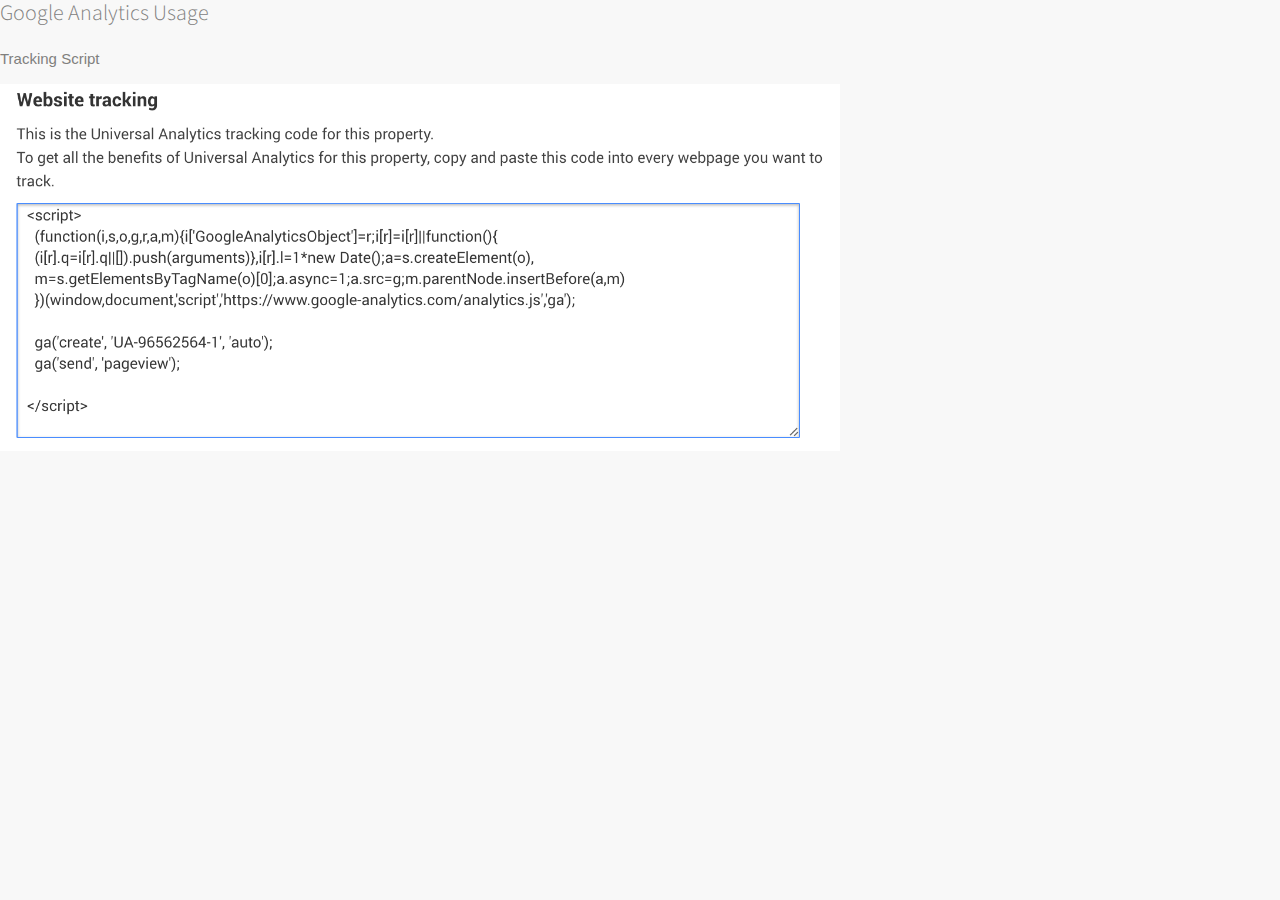
==== ga.html @ 7e285c98 "added ga" ====
<!DOCTYPE html>
<html class="no-js">
    <!-- Styles -->
    <link href='http://fonts.googleapis.com/css?family=Source+Sans+Pro:300,400,600' rel='stylesheet' type='text/css'>
    <link href="styles/main.css" rel="stylesheet" media="screen, print" type="text/css">
    <script src="lib/modernizr-2.6.2.js"></script>
<head>
<title>Google Analytics Usage</title>
</head>

<body>
<div id="container" style="left: 0px;">
        <section id="content">
			<div id="preamble" class="home">
        		<div class="preamble">
				<!-- Define the overall heading for the webpage -->
					<h1>  Google Analytics Usage</h1>
                        <h2>  Tracking Script</h2>
                        <img src="images/ga.png" style="width: 70%" />
                        <br />



				</div>
			</div>




</div><!-- container -->
<div id="no-script">
        <div>
            <p>
                This website is fully responsive and requires Javascript.<br>
                Please <a href="http://enable-javascript.com/">enable javascript</a> to use this site without issue.</p>
        </div>
    </div><!-- no-script -->
    <script>
  (function(i,s,o,g,r,a,m){i['GoogleAnalyticsObject']=r;i[r]=i[r]||function(){
  (i[r].q=i[r].q||[]).push(arguments)},i[r].l=1*new Date();a=s.createElement(o),
  m=s.getElementsByTagName(o)[0];a.async=1;a.src=g;m.parentNode.insertBefore(a,m)
  })(window,document,'script','https://www.google-analytics.com/analytics.js','ga');

  ga('create', 'UA-96562564-1', 'auto');
  ga('send', 'pageview');

    </script>
    
    <script src="ajax/jquery-1.11.0.min.js"></script>
    <script src="scripts/pyaari-main.1.0.js"></script>
    <script src="scripts/pyaari-menu.1.0.js"></script>
    <script>
        $(document).ready(function () {
            PfdMenu._ctor();
        });
    </script>
    

    <script>
        $(document).ready(function(){
           ReadMore.init();
        })
    </script>
</body>
</html>
---- styles/main.css ----
* {
  -moz-appearance: none;
  -moz-border-radius: 0;
  -webkit-appearance: none;
  -webkit-border-radius: 0;
  margin: 0;
  padding: 0; }

.cf {
  zoom: 1; }

.cf:after,
.cf:before {
  content: ' ';
  display: table; }

.cf:after {
  clear: both; }

a:link,
a:visited {
  color: inherit; }

a:hover,
a:active {
  outline: 0; }

a:focus {
  outline: thin dotted; }

h1, h2, h3, h4, h5, h6 {
  font-size: 100%; }

img {
  border-style: none;
  vertical-align: bottom; }

fieldset {
  border-style: none; }

html, body {
  height: 100%; }

body {
  -moz-text-size-adjust: none;
  -ms-text-size-adjust: none;
  -webkit-text-size-adjust: none;
  background-color: #f8f8f8;
  font: normal normal 62.5%/1em 'Source Sans Pro', sans-serif;
  font-size: 62.5%; }

article, aside, details, figcaption, figure, footer, header, hgroup, main, menu, nav, 
section, summary {
  display: block; }

audio, canvas, video {
  display: inline-block; }



#no-script{background-color:#212328;color:#80807e;display:none;left:0;height:130px;position:fixed;top:0;width:100%;z-index:10000}
#no-script div{font-size:14px;font-weight:300;line-height:1em;padding:60px;text-align:left;width:100%;}
#no-script a{color:#fff;text-decoration:underline;}
#no-script a:active,#no-script a:hover{color:#80807e;text-decoration:none;}
.no-js #no-script{display:block;}
.no-js body{margin-top:75px;}
#container{min-height:100%;position:relative;}

section#content{padding-bottom:194px;}

section#content .strong{color:#212328;}

section#content header{padding:0 60px 60px;}

section#content #pfd{padding:60px 0}

section#content #pfd img{height:28px;width:140px}

section#content #preamble,

section#content article{max-width:1200px}

section#content #preamble h1,

section#content article h1{color:#212328;font:300 22px/1.2em Source Sans Pro,sans-serif;padding-bottom:1em}

section#content #preamble h2,

section#content article h2{color:#80807e;font:300 15px/1.4em museo-sans,sans-serif;padding-bottom:1em}

section#content #preamble h3,

section#content article h3{color:#212328;font:300 15px/1.4em museo-sans,sans-serif}
section#content #preamble p,

section#content article p{color:#80807e;font:300 15px/1.2em Source Sans Pro,sans-serif;padding-bottom:1em}

section#content #preamble p.space-after,

section#content article p.space-after{padding-bottom:50px}

section#content #preamble .em,

section#content article .em{color:#80807e;font:300 22px/1.2em Source Sans Pro,sans-serif;padding-bottom:1em}

section#content #preamble a,

section#content article a{border-bottom:1px solid #212328;color:#212328;text-decoration:none}

section#content #preamble a:hover,

section#content article a:hover{border-bottom-color:#80807e;color:#80807e}

section#content #preamble.home h1{color:#80807e}

section#content #our-work{zoom:1}
section#content #our-work:after,

section#content #our-work:before{content:' ';display:table}

section#content #our-work:after{clear:both}

section#content #our-work{margin-bottom:0}

section#content #our-work ul{list-style:none}

section#content #our-work ul li{display:block;float:left;height:359px;width:449px;position:relative}

section#content #our-work ul li a{text-decoration:none}

section#content #our-work ul li img{width:95%}


section#content #our-work ul li .overlay{background-color:rgba(248,129,75,.9);height:95%;left:0;position:absolute;top:0;width:95%;opacity:0;-webkit-transition:all .4s ease-in-out;-moz-transition:all .4s ease-in-out;-o-transition:all .4s ease-in-out;-ms-transition:all .4s ease-in-out;transition:all .4s ease-in-out}

section#content #our-work ul li .overlay:hover{background-color:rgba(248,129,75,.9);height:95%;left:0;position:absolute;top:0;width:95%;opacity:1;-webkit-transition:all .4s ease-in-out;-moz-transition:all .4s ease-in-out;-o-transition:all .4s ease-in-out;-ms-transition:all .4s ease-in-out;transition:all .4s ease-in-out}

section#content #our-work ul li .overlay summary{bottom:30px;left:60px;padding-right:30px;position:absolute}
section#content #our-work ul li .overlay summary h2{background:url(../images/pfd-sprites.png) no-repeat left bottom;color:#fff;font:400 20px/1em Source Sans Pro,sans-serif;padding-bottom:15px}
section#content #our-work ul li .overlay summary h3{color:#813815;font:300 15px/0.9em Source Sans Pro,sans-serif;padding-top:12px}
section#content #our-work ul li .overlay .loves{-moz-borderradius:40px;-webkit-borderradius:40px;background-color:#fff;border-radius:40px;height:80px;position:absolute;right:60px;text-align:center;top:60px;width:80px}
section#content #our-work ul li .overlay .loves span{background:transparent url(../images/pfd-sprites.png) no-repeat right -121px;color:#ed7b47;font:300 15px/1.4em museo-sans,sans-serif;line-height:80px;padding-right:25px}
section#content #pfd-work{position:relative;zoom:1}
section#content #pfd-work footer{bottom:-80px;padding:50px 60px 0;position:absolute;right:0}
section#content #pfd-work footer #other-projects{float:right;list-style:none}
section#content #pfd-work footer #other-projects li{float:left;margin-left:12px}
section#content #pfd-work footer #other-projects a{background:#f8f8f8 url(../images/pfd-sprites.png) no-repeat;display:block;height:30px;text-indent:-8000px;width:34px}
section#content #pfd-work footer #other-projects a.previous-work{background-position:0 -30px}
section#content #pfd-work footer #other-projects a.next-work{background-position:0 -60px}
section#content #pfd-work:after,
section#content #pfd-work:before{content:' ';display:table}
section#content #pfd-work:after{clear:both}
section#content #work-bio{left:0;position:fixed;top:0;width:40%}
section#content #work-bio #preamble h1{line-height:1em;padding-bottom:0}
section#content #work-bio #preamble h2,
section#content #work-bio #preamble p.space-after{padding-bottom:50px}
section#content #work-bio #links{height:80px;list-style:none;margin:40px 0}
section#content #work-bio #links li{float:left;margin-right:40px}
section#content #work-bio #links #ilovethis{-moz-borderradius:40px;-webkit-borderradius:40px;background-color:#fc3e3c;border-radius:40px;cursor:pointer;display:block;height:80px;text-align:center;width:80px}
section#content #work-bio #links #ilovethis span{background:transparent url(../images/pfd-sprites.png) no-repeat right -201px;color:#fff;font:300 15px/1.4em museo-sans,sans-serif;line-height:80px;padding-right:25px}
section#content #work-bio #links #ilovethis.unloved,
section#content #work-bio #links #ilovethis:hover{background:#212328 url(../images/pfd-sprites.png) no-repeat 10px -170px}
section#content #work-bio #links #ilovethis.unloved span,
section#content #work-bio #links #ilovethis:hover span{display:none}
section#content #work-bio #links #ilovethis.loved:hover{background-image:none}
section#content #work-bio #links #ilovethis.loved:hover span{display:inline}
section#content #work-bio #links #home{-moz-borderradius:40px;-webkit-borderradius:40px;background:#fc3e3c url(../images/pfd-sprites.png) no-repeat 50% -250px;border-radius:40px;cursor:pointer;display:block;height:80px;text-indent:-8000px;width:80px}
section#content #work-visuals{float:right;width:60%}
section#content #work-visuals ul{list-style:none}
section#content #work-visuals ul li{line-height:0;margin-bottom:10px}
section#content #work-visuals ul li img{width:100%}
section#content #preamble a.read-more{border-style:none;color:#212328;font:300 15px/1.4em Source Sans Pro,sans-serif;text-decoration:none}
section#content #preamble a.read-more:hover{color:#80807e}
section #what-we-do header{background:transparent url(../images/grass.jpg) no-repeat 50% top fixed;padding:0 60px}
section#content #what-we-do header #preamble{padding-bottom:60px}
section #what-we-do article{padding:120px 60px}
section #what-we-do article h2{color:#212328;font:300 22px/1.2em Source Sans Pro,sans-serif}
section#content footer#msf{bottom:0;left:0;position:absolute;width:100%}footer#msf .wrapper{border-top:1px solid #e4e4e4;height:73px;margin:0 60px}footer#msf ul#lets-be-social{float:left;width:230px;list-style:none}footer#msf ul#lets-be-social li{float:left;padding-right:8px}footer#msf div#legal{float:right;font:400 15px/1em Source Sans Pro,sans-serif;text-align:right;width:300px}footer#msf div#legal span{padding-right:36px}footer#msf li a,footer#msf span{line-height:73px}footer#msf #legal span{line-height:20px;margin-top:20px;display:block;background:url(../images/footer-198seven.png) right center no-repeat}footer#msf a{font:300 14px museo-sans,sans-serif;text-decoration:none}footer#msf a:hover{color:#80807e}nav#toc{background-color:#212328;height:100%;position:fixed;right:-240px;top:0;width:240px}nav#toc ul{list-style:none;padding:60px 40px 0}nav#toc ul li{border-top:1px solid #424650;padding:4px 0 5px}nav#toc ul li a{color:#80807e;font:300 15px/2em museo-sans,sans-serif;text-decoration:none}nav#toc ul li a.active,nav#toc ul li a:hover{color:#fff}nav#toc ul li:first-child{border-top:none}nav#toc a#toc-actuator{background:#f8f8f8 url(../images/pfd-sprites.png) no-repeat left top;cursor:pointer;display:block;height:30px;left:-94px;position:absolute;text-indent:-8000px;top:60px;width:34px;z-index:5000}@media screen and (max-width:1200px){footer#msf .wrapper{margin:0 30px}
section#content header{padding:0 30px 60px}
section#content #pfd{padding-top:30px}
section#content #our-work ul li .overlay summary{left:30px}
section#content #our-work ul li .overlay .loves{right:30px;top:30px}
section#content #pfd-work footer{padding:50px 30px 0}
section#content #what-we-do header{padding:0 30px}
section#content #what-we-do article{padding:120px 30px}
section#content #what-we-do #web-design .parallax{background:#ededeb url(/images/web-development-med.jpg) no-repeat 50% 0!important;height:750px}
section#content #what-we-do #identity article{padding:120px 30px}nav#toc ul{padding-top:30px}nav#toc a#toc-actuator{left:-64px;top:30px}}@media screen and (max-width:768px){
section#content #work-bio{float:none;position:relative;width:auto}
section#content #work-visuals{float:none;width:auto}
section#content #pfd-work #links{display:none}
section#content #what-we-do 
section{height:auto!important}
section#content #what-we-do 
section article{padding:60px 30px}
section#content #what-we-do #web-design .parallax{background:#ededeb url(/images/web-development-sm.jpg) no-repeat 50% 0!important;height:460px}
section#content #what-we-do #identity{border-bottom:none}
section#content #what-we-do #identity article{padding:60px 30px}
section#content #pfd-about #example-photographs li,
section#content #what-we-do #photography #example-photographs li{width:100%!important}
section#content p.em{font:300 15px/1.4em museo-sans,sans-serif!important}}@media screen and (max-width:460px){
section#content{padding-bottom:234px}
section#content #what-we-do #photography #example-photographs li{min-height:50px}footer#msf .wrapper{padding:20px 0}footer#msf ul#lets-be-social{float:none;width:auto;zoom:1}footer#msf ul#lets-be-social:after,footer#msf ul#lets-be-social:before{content:' ';display:table}footer#msf ul#lets-be-social:after{clear:both}footer#msf div#legal{float:none;width:auto}footer#msf div#legal span{display:block;padding-left:0;text-align:left}footer#msf li a,footer#msf span{line-height:2em}}
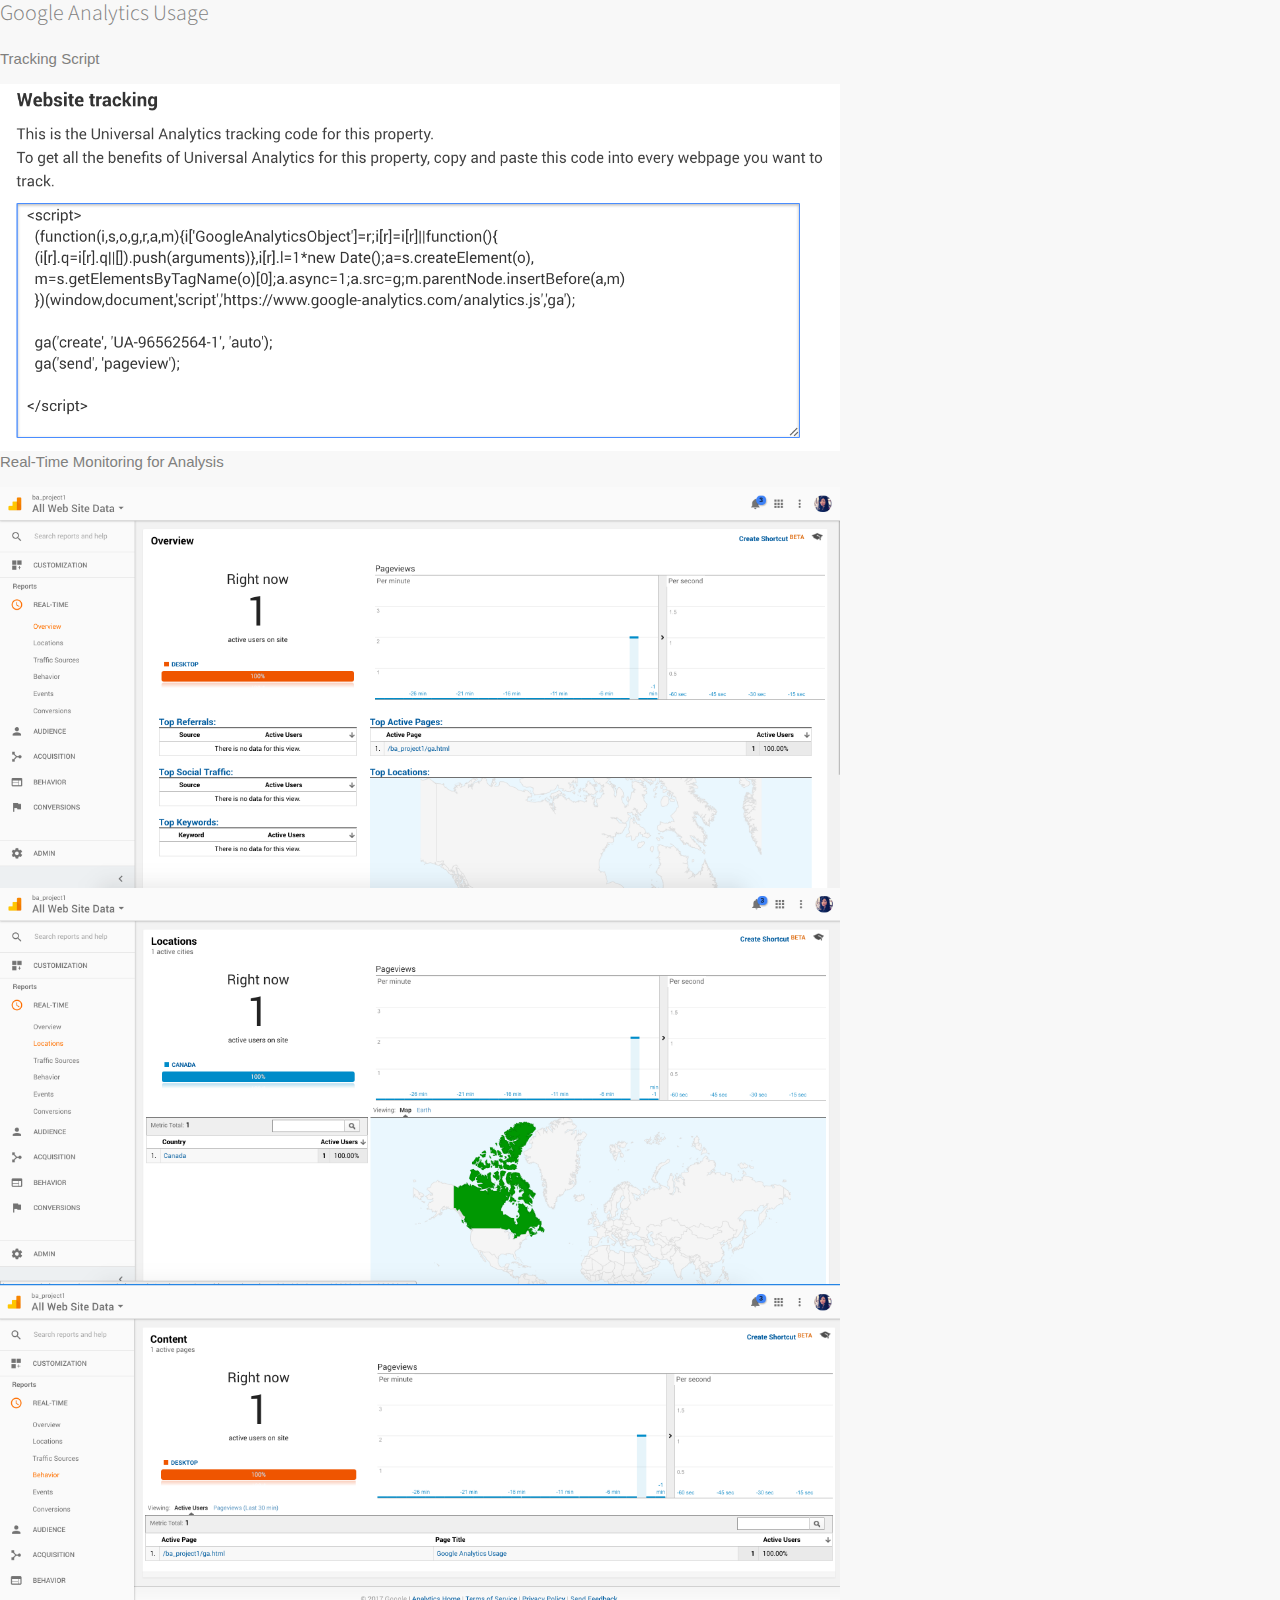
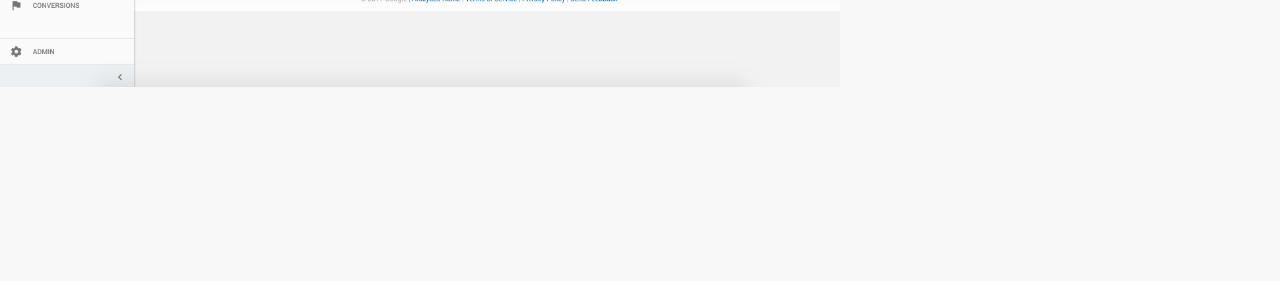
==== commit a0d23386: "updated ga page" ====
--- a/ga.html
+++ b/ga.html
@@ -18,9 +18,13 @@
                         <h2>  Tracking Script</h2>
                         <img src="images/ga.png" style="width: 70%" />
                         <br />
-
-
-
+                        <h2>  Real-Time Monitoring for Analysis</h2>
+                        <img src="images/ga_overview.png" style="width: 70%" />
+                        <br />
+                        <img src="images/ga_location.png" style="width: 70%" />
+                        <br />
+                        <img src="images/ga_behavior.png" style="width: 70%" />
+                        <br />
 				</div>
 			</div>
 
